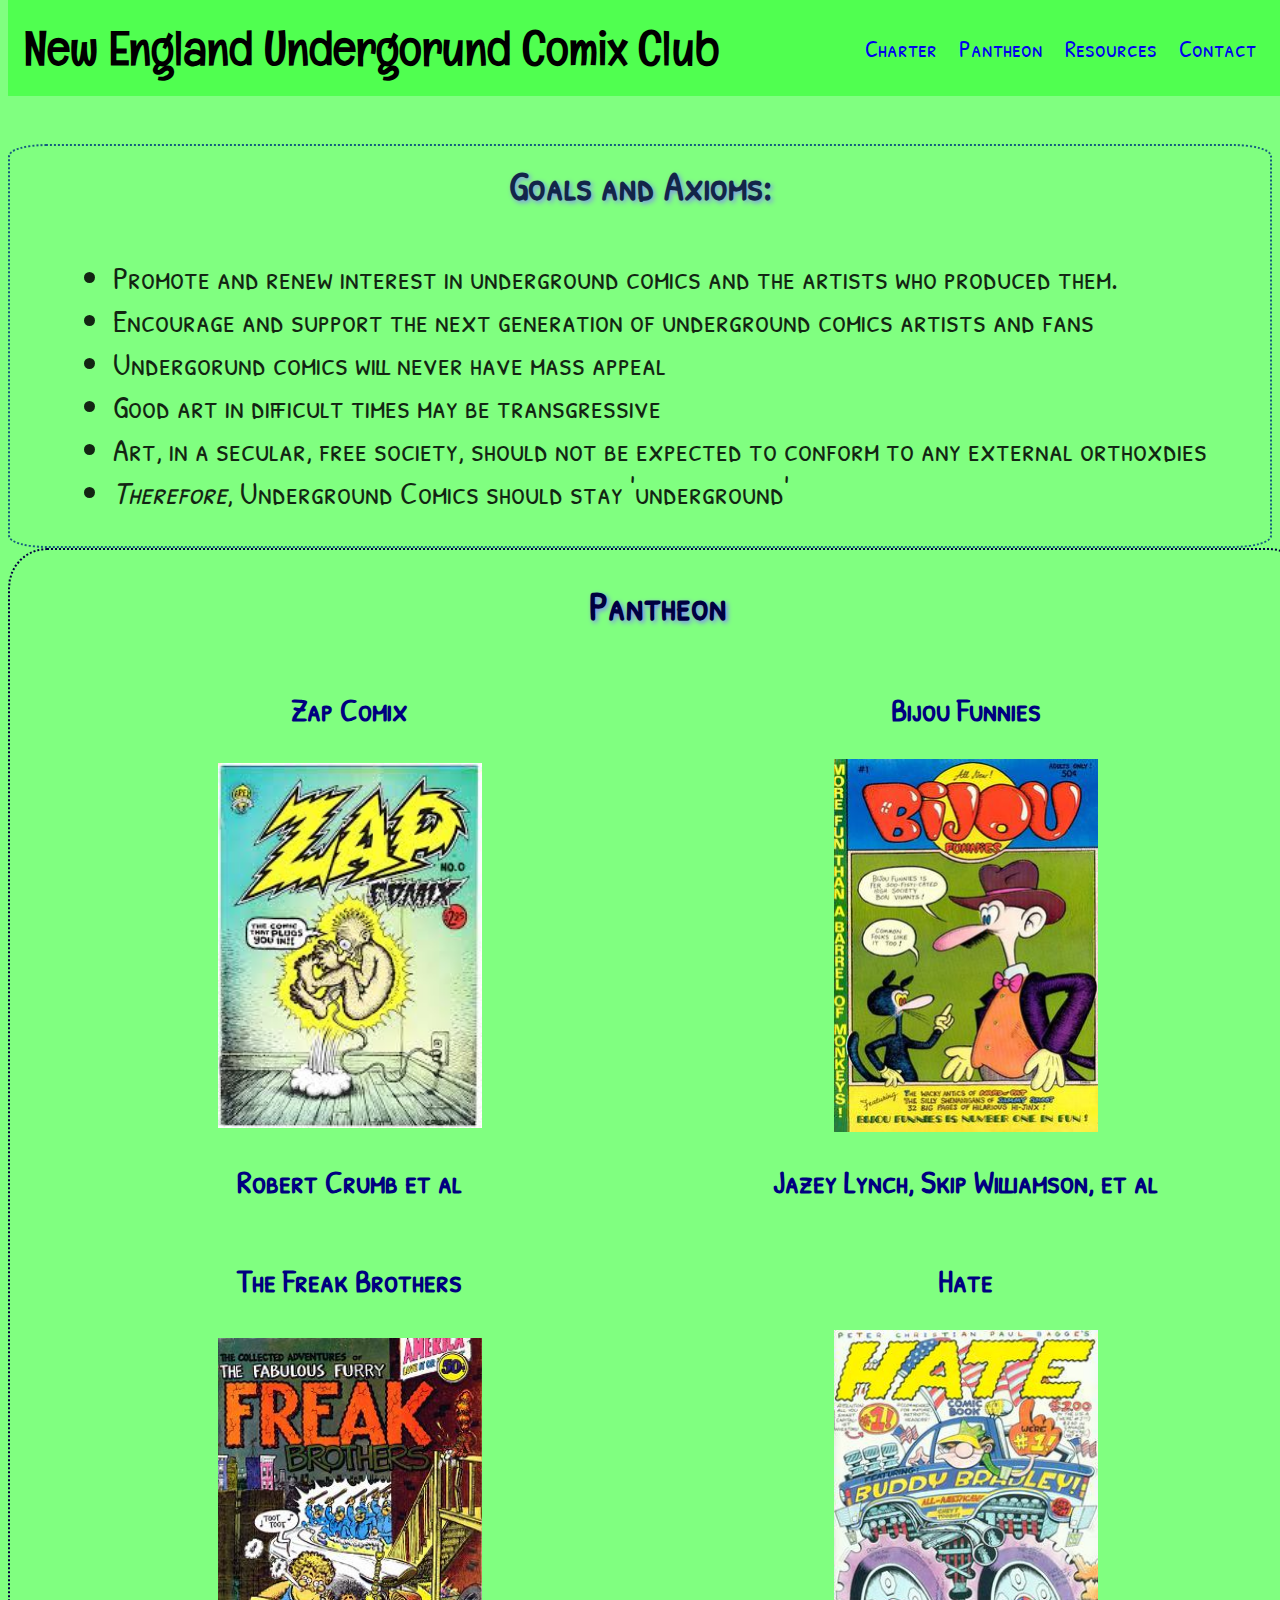
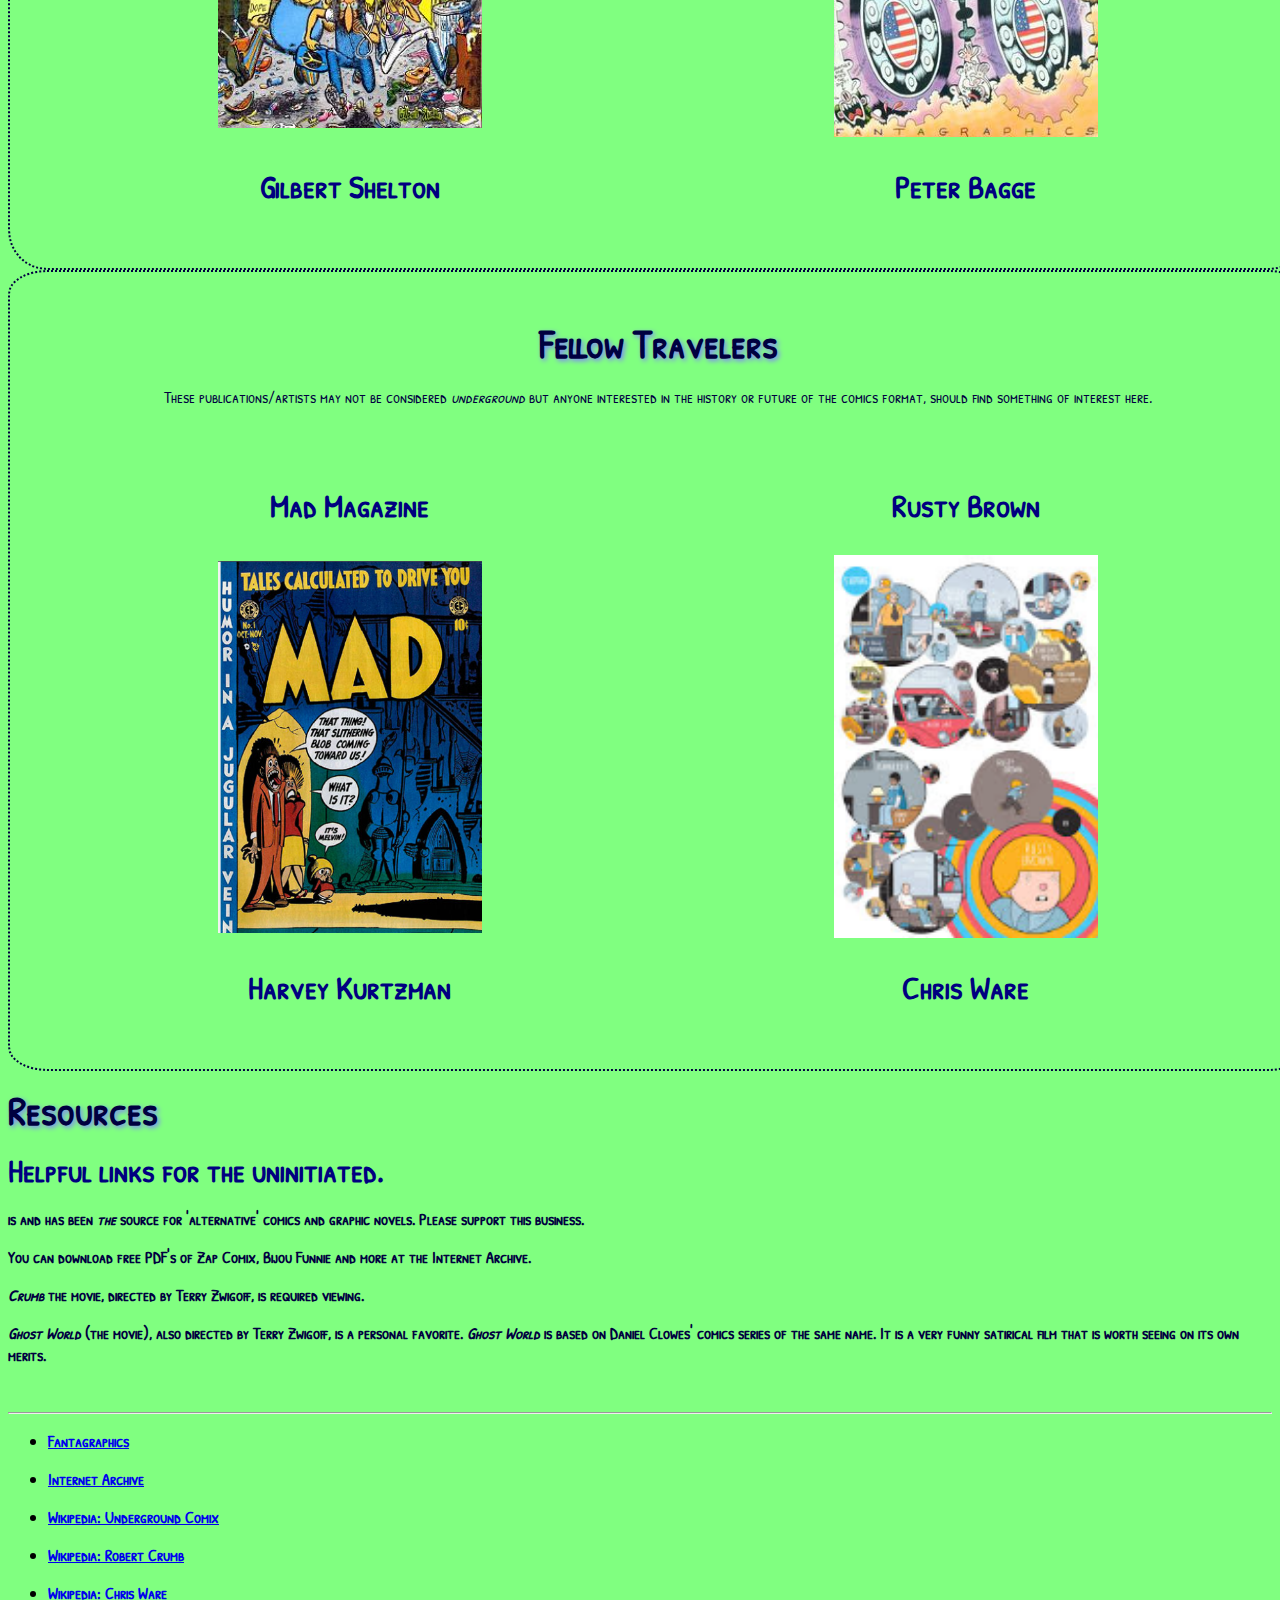
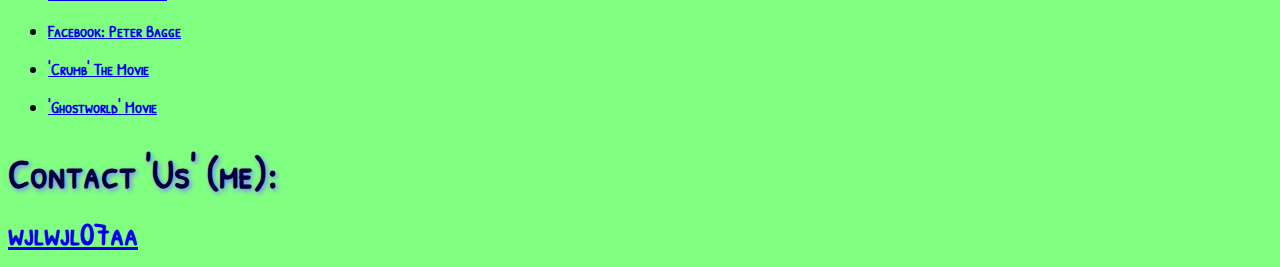
==== club/index.html @ 17bdfe34 "Adding (unfinished) items for club project." ====
<!DOCTYPE html>
<html>
  <meta name="viewport" content="width=device-width, initial-scale=1">
  <head>
    <link rel="preconnect" href="https://fonts.googleapis.com">
    <link rel="preconnect" href="https://fonts.gstatic.com" crossorigin>
    <link href="https://fonts.googleapis.com/css2?family=Englebert&display=swap" rel="stylesheet">
    <link href="https://fonts.googleapis.com/css2?family=Patrick+Hand+SC&display=swap" rel="stylesheet">
    <link rel="stylesheet" href="./resources/css/style.css">
  </head>
  <body>
    <div class="header">
      <div class="header logo">
        <h1>New England Undergorund Comix Club</h1>
      </div>
      <nav>
        <ul>
          <li><a class="nav-a" href="#charter">Charter</a></li>
          <li><a class="nav-a" href="#pantheon">Pantheon</a></li>
          <li><a class="nav-a" href="#resources">Resources</a></li>
          <li><a class="nav-a" href="#contact">Contact</a></li>
        </ul>
      </nav>
    </div> <!-- header -->       
      
    <div class="main">
      <div class="charter" id="charter">
        <h2>Goals and Axioms:</h2>
        <ul>
          <li>Promote and renew interest in underground comics and the artists who 
          produced them. </li>
          <li>Encourage and support the next generation of underground comics artists 
          and fans</li>
          <li>Undergorund comics will never have mass appeal</li>
          <li>Good art in difficult times may be transgressive</li>
          <li>Art, in a secular, free society, should not be expected to conform 
          to any external orthoxdies</li>
          <li><i>Therefore</i>, Underground Comics should stay 'underground'</li>
        </ul>
      </div> <!-- charter -->

      <div class="pantheon" id="pantheon">
        <h2>Pantheon</h2>
        <div class="pantheon items">
          
          <div class="pantheon item">
            <h3>Zap Comix</h3>
            <div class="pantheon image-container">
              <img src="./resources/images/zap-comics.jpg" alt="zap comics" />
            </div>
            <h3>Robert Crumb et al</h3>
          </div>
          
          <div class="pantheon item">
            <h3>Bijou Funnies</h3>
            <div class="pantheon image-container">
              <img src="./resources/images/BijouFunnies01.jpg" alt="zap comics" />
            </div>
            <h3>Jazey Lynch, Skip Williamson, et al</h3>
          </div>
          
          <div class="pantheon item">
            <h3>The Freak Brothers</h3>
            <div class="pantheon image-container">
              <img src="./resources/images/Freak_Brother_No_1.jpg" alt="Freak Brothers" />
            </div>
            <h3>Gilbert Shelton</h3>
          </div>
          
          <div class="pantheon item">
            <h3>Hate</h3>
            <div class="pantheon image-container">
              <img src="./resources/images/Hate-issue1.jpg" alt="Hate Comics" />
            </div>
            <h3>Peter Bagge</h3>
          </div>
        </div> <!-- pantheon items -->
      </div> <!-- pantheon -->

      <div class="pantheon" id="fellowtravelers">
        <div class="pantheon title">
          <h2>Fellow Travelers</h2>
          <p>These publications/artists may not be considered <i>underground</i> 
            but anyone interested in the history or future of the comics format, 
            should find something of interest here. 
          </p>
        </div>
        <div class="pantheon items">
          <div class="pantheon item">
            <h3>Mad Magazine</h3>
            <div class="pantheon image-container">
              <img src="./resources/images/MadMagazine-1.png" alt="Mad Magazine #1" />
            </div>
            <h3>Harvey Kurtzman</h3>
          </div>
      
          <div class="pantheon item">
            <h3>Rusty Brown</h3>
            <div class="pantheon image-container">
              <img src="./resources/images/Rusty-Brown.png" alt="Mad Magazine #1" />
            </div>
            <h3>Chris Ware</h3>
          </div>

        </div> <!-- pantheon items -->
      </div>  <!-- fellow travelers -->

        <div class="resources" id="resources">
          <h2>Resources</h2>
          <h3>Helpful links for the uninitiated.</h3> 
          <p><b><Fantagraphics</b> is and has been <i>the</i> source for 'alternative' 
            comics and graphic novels. Please support this business.</p>
          <p>You can download free PDF's of Zap Comix, Bijou Funnie and more at the <b>Internet 
            Archive</b>.
          </p>
          <p><i>Crumb</i> the movie, directed by <b>Terry Zwigoff</b>, is required viewing.</p>
          <p><i>Ghost World</i> (the movie), also directed by Terry Zwigoff, is a personal favorite.
            <i>Ghost World</i> is based on Daniel Clowes' comics series of the same name.
            It is a very funny satirical film that is worth seeing on its own merits.
          </p>
          <br>
          <hr>
          <ul>
            <li><p><a href="https://www.fantagraphics.com">Fantagraphics</a></p></li>
            <li><p><a href="https://archive.org/">Internet Archive</a></p></li>
            <li><p><a href="https://en.wikipedia.org/wiki/Undergorund_comix">Wikipedia: Underground Comix</a></p></li>
            <li><p><a href="https://en.wikipedia.org/wiki/Robert_Crumb">Wikipedia: Robert Crumb</a></p></li>
            <li><p><a href="https://en.wikipedia.org/wiki/Chris_Ware">Wikipedia: Chris Ware</a></p></li>
            <li><p><a href="https://www.facebook.com/peterbaggecomics/">Facebook: Peter Bagge</a></p></li>
            <li><p><a href="https://www.criterion.com/films/2104-crumb">'Crumb' The Movie</a></p></li>
            <li><p><a href="https://www.imdb.com/title/tt0162346/">'Ghostworld' Movie</a></p></li>
          </ul>
        </div> <!-- resources -->

        <div class="contact" id="contact">
          <h2>Contact 'Us' (me):</h2>
          <h3><a href="mailto:wjlwjl07aa@gmail.com">wjlwjl07aa</a></h3>     
        </div> <!-- contact -->

      </div> <!-- main -->
  </body>
</html>
---- club/resources/css/style.css ----
/* ----------------------------------------------------------------------------
    Global (html) Section
----------------------------------------------------------------------------- */

html {
  font-size: 16px;
}

/* ----------------------------------------------------------------------------
    Body Section
----------------------------------------------------------------------------- */
body {
  font-family: 'Patrick Hand SC';    
  background-color: #80FF80;
}

body h1 {
  font-size: 3rem;
}

body h2 {
  font-size: 2.5rem;
  font-weight: 700;
  margin: 0.75rem 0rem;
  color: #000040;
  text-shadow: 2px 2px 5px #8080FF;
}

body h3 {
  font-size: 2.0rem;
  font-weight: 700;
  margin: 0.75rem 0rem;
  color: #000080;
}

body h4 {
  font-size: 1.5 rem;
  font-weight: 600;
  margin: 0.75rem 0rem;
}

body p {
  font-size: 1rem;
  color: #000040;
}

/* body Media queries */

@media only screen and (max-width: 1000px) {
  body h1 {
    font-size: 2.5rem;
  }

  body h2 {
    font-size: 1.5rem;
  }

  body h3 {
    font-size: 1.5rem;
  }

  body h4 {
    font-size: 1rem;
  }
}

@media only screen and (max-width: 740px) {
  body h1 {
    font-size: 2rem;
  }

  body h2 {
    font-size: 1.25rem;
  }

  body h3 {
    font-size: 1rem;
  }

  body h4 {
    font-size: 0.85rem;
  }

  body p {
    font-size: 0.75;
  }
}

/* ----------------------------------------------------------------------------
    Header Section
----------------------------------------------------------------------------- */
.header {
    display: flex;
    position: fixed;
    justify-content: space-between; 
    align-items: center;
    padding: 0 0.5rem;
    top: 0px;
    width: 100%;
    height: 6rem;
    z-index: 5;
    background-color: rgba(80,255,80,1.0);
}

.header .logo {
  position: relative;
  font-family: Englebert;
  height: 4rem;
}

.header nav {
  position: relative;
  display: inline-flex;
  justify-content: flex-end;
  flex-grow: 2;
  font-size: 1.5rem;
  width: 65%;
  padding: 0px 1rem;
}

.header ul {
  list-style-type: none;
  margin: 1rem;
}

.header li {
  display: inline-block;
  padding: 0 0.5rem;
}

.header nav a {
  position: relative;
  text-decoration: none;
}

/* 
:target::before {
  content: " ";
  display: block;
  height: 6rem; 
  margin: -6rem 0 0; 
}
*/

/* ----------------------------------------------------------------------------
    Main Section
----------------------------------------------------------------------------- */
.main {
  display: flex;
  flex-direction: column;
  justify-content: space-around;
  position: relative;
  top: 8.5rem;
 /* background-image: url("https://upload.wikimedia.org/wikipedia/en/c/c4/Zap_Comix1.jpg");
  background-size: contain;
*/
}

/* ----------------------------------------------------------------------------
    Charter Section 
----------------------------------------------------------------------------- */
.charter {
  position: relative;
  top: 0px;
  display: flex;
  flex-direction: column;
  font-size: 2rem;
  border: 2px dotted #00407F;
  border-radius: 3%;
  align-items: center;
  scroll-margin-top: 6.5rem;
  opacity: 0.85;
}



/* ----------------------------------------------------------------------------
    Pantheon Section
----------------------------------------------------------------------------- */
.pantheon {
  display: flex;
  flex-wrap: wrap;
  justify-content: space-around;
  scroll-margin-top: 6.5rem; 
  padding: 1rem 1rem;
  border: 2px dotted #000040;
  border-radius: 3%;
  width: 100%;
}

.pantheon .items {
  border: none;
}

.pantheon .title {
  display: block;
  width: 100%;
  flex-grow: 1;
  border: none;
  text-align: center;
}

.pantheon .item {
  display: flex;
  flex-direction: column;
  justify-content: space-between;
  align-content: center;
  width: 45%;
  border: none;
}

.pantheon .image-container {
  max-width: 100%;
  width: 80%;
  height: auto; 
  overflow: hidden;
  border: none;
}

.pantheon img {
  display: block;
  min-width: 16.5rem;
  max-width: 16.5rem;
  width: 16.5 rem;
  height: 23 rem;
  border: none;
}

.pantheon h3 {
  text-align: center;
}

/* ----------------------------------------------------------------------------
    Members Section
----------------------------------------------------------------------------- */

/* ----------------------------------------------------------------------------
    Footer Section
----------------------------------------------------------------------------- */
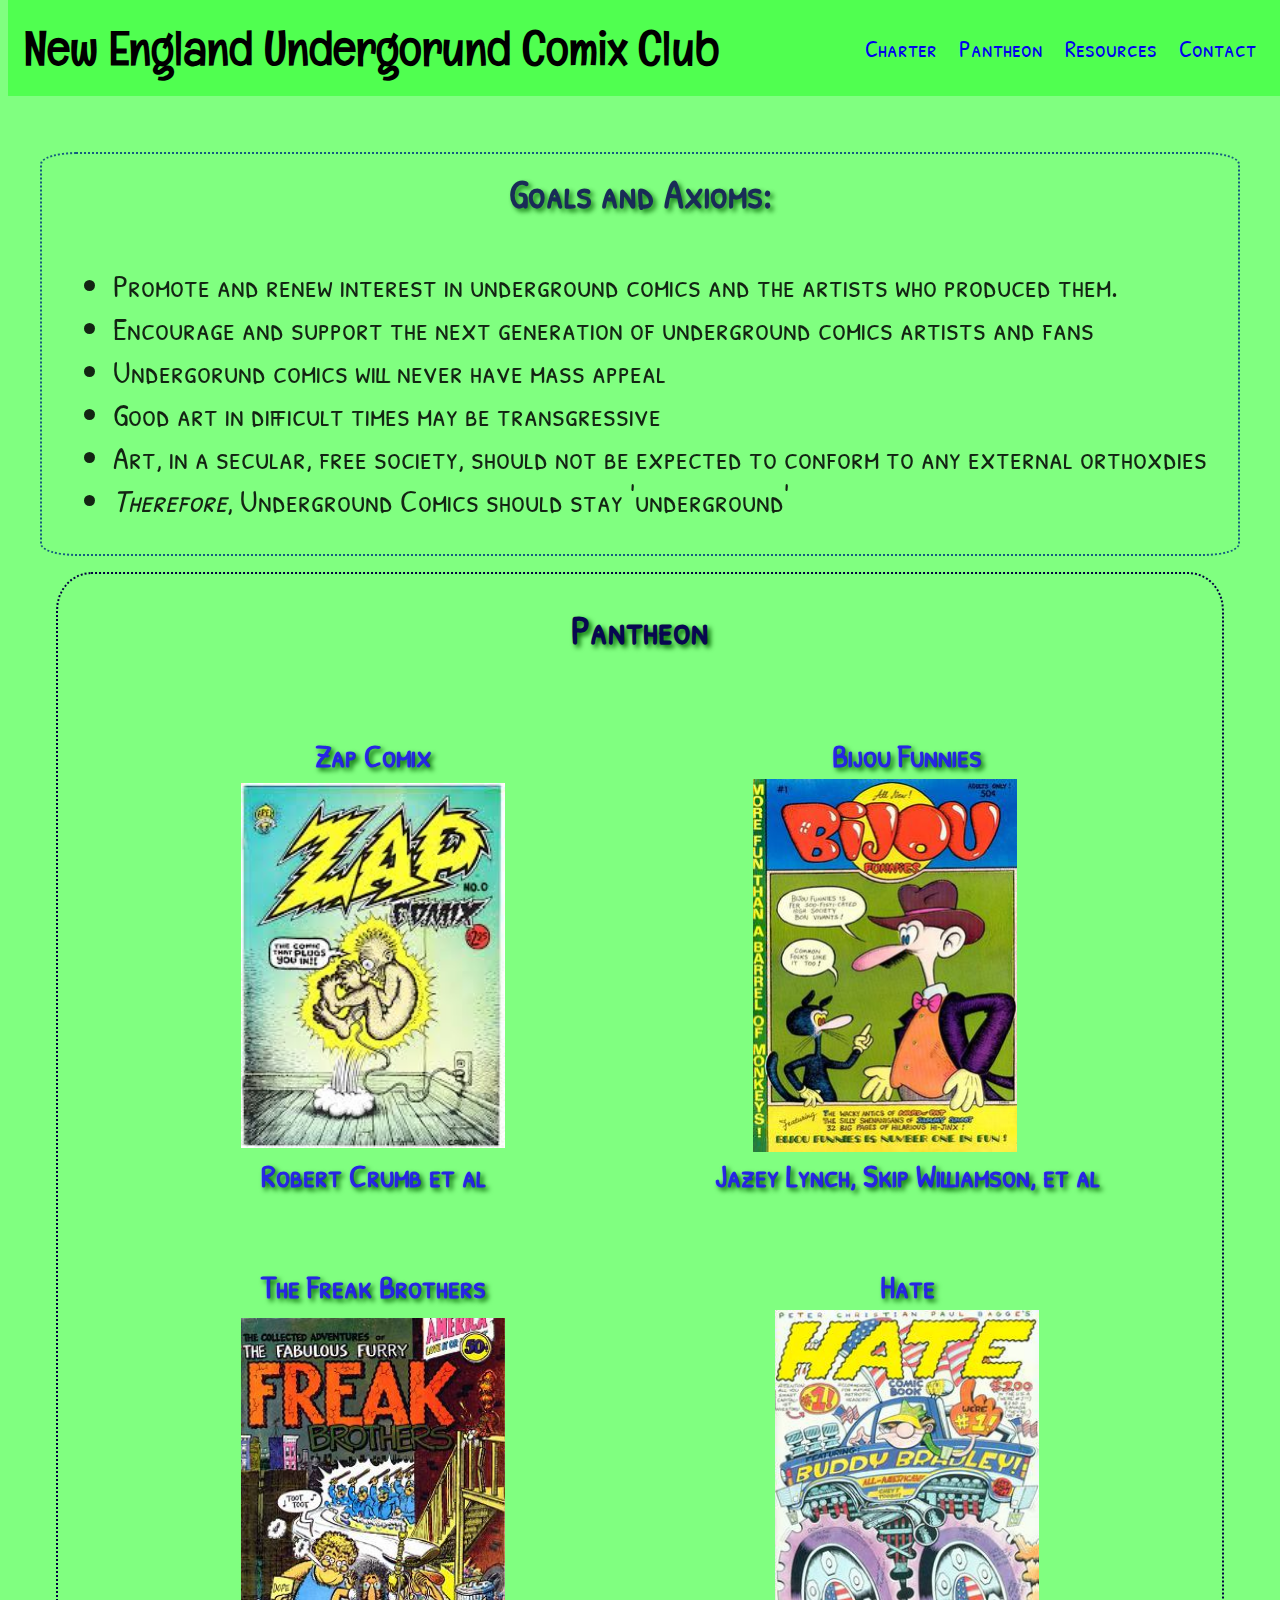
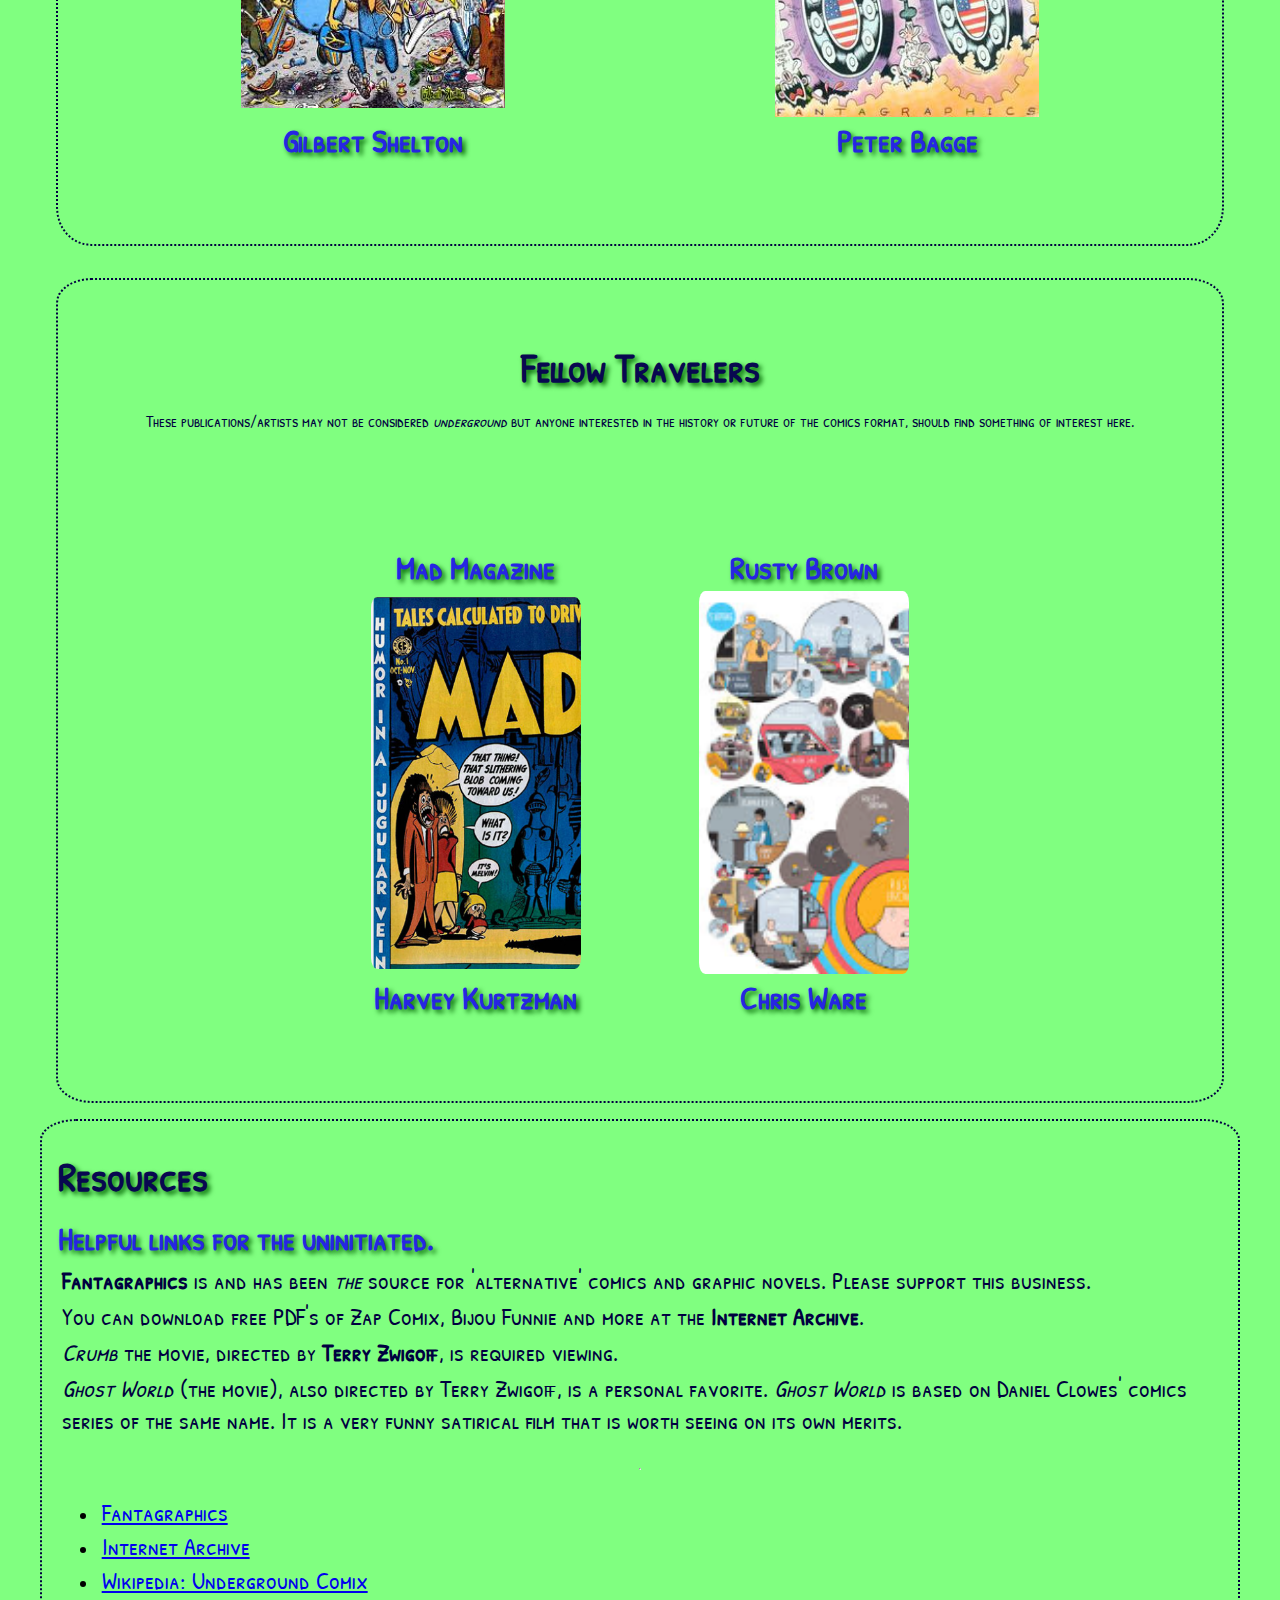
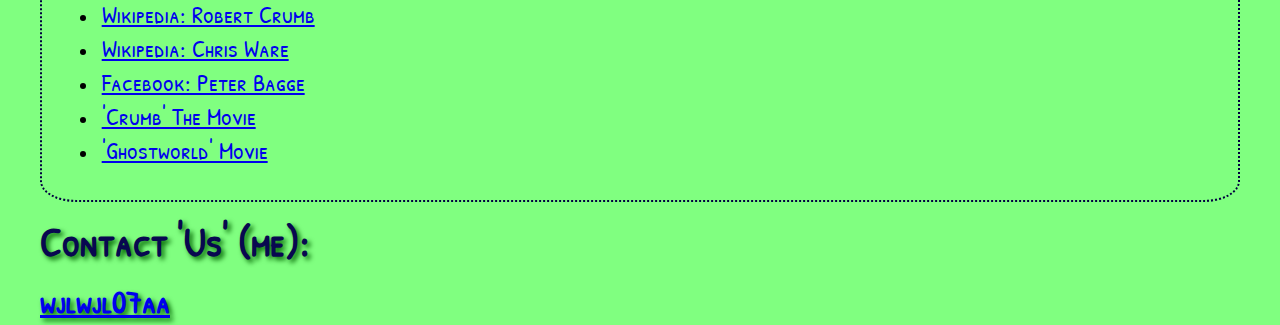
==== commit ef4fd3f7: "Adding more (unfinished) items for club project." ====
--- a/club/index.html
+++ b/club/index.html
@@ -108,7 +108,7 @@
         <div class="resources" id="resources">
           <h2>Resources</h2>
           <h3>Helpful links for the uninitiated.</h3> 
-          <p><b><Fantagraphics</b> is and has been <i>the</i> source for 'alternative' 
+          <p><b>Fantagraphics</b> is and has been <i>the</i> source for 'alternative' 
             comics and graphic novels. Please support this business.</p>
           <p>You can download free PDF's of Zap Comix, Bijou Funnie and more at the <b>Internet 
             Archive</b>.
--- a/club/resources/css/style.css
+++ b/club/resources/css/style.css
@@ -23,15 +23,16 @@
   font-size: 2.5rem;
   font-weight: 700;
   margin: 0.75rem 0rem;
-  color: #000040;
-  text-shadow: 2px 2px 5px #8080FF;
+  color: #080850;
+  text-shadow: 3px 3px 5px darkgreen;
 }
 
 body h3 {
   font-size: 2.0rem;
   font-weight: 700;
-  margin: 0.75rem 0rem;
-  color: #000080;
+  margin: 0.125rem 0rem;
+  color: #2626e2;
+  text-shadow: 3px 3px 5px darkgreen;
 }
 
 body h4 {
@@ -152,6 +153,7 @@
   justify-content: space-around;
   position: relative;
   top: 8.5rem;
+  margin: 1rem 2rem;
  /* background-image: url("https://upload.wikimedia.org/wikipedia/en/c/c4/Zap_Comix1.jpg");
   background-size: contain;
 */
@@ -165,6 +167,7 @@
   top: 0px;
   display: flex;
   flex-direction: column;
+  flex-wrap: wrap;
   font-size: 2rem;
   border: 2px dotted #00407F;
   border-radius: 3%;
@@ -174,7 +177,6 @@
 }
 
 
-
 /* ----------------------------------------------------------------------------
     Pantheon Section
 ----------------------------------------------------------------------------- */
@@ -182,11 +184,11 @@
   display: flex;
   flex-wrap: wrap;
   justify-content: space-around;
-  scroll-margin-top: 6.5rem; 
   padding: 1rem 1rem;
   border: 2px dotted #000040;
   border-radius: 3%;
-  width: 100%;
+  margin: 1rem 1rem;
+  scroll-margin-top: 6.5rem; 
 }
 
 .pantheon .items {
@@ -206,7 +208,7 @@
   flex-direction: column;
   justify-content: space-between;
   align-content: center;
-  width: 45%;
+  width: 40%;
   border: none;
 }
 
@@ -216,6 +218,8 @@
   height: auto; 
   overflow: hidden;
   border: none;
+  margin: 0px 0px;
+  padding: 0px 0px;
 }
 
 .pantheon img {
@@ -232,8 +236,25 @@
 }
 
 /* ----------------------------------------------------------------------------
-    Members Section
------------------------------------------------------------------------------ */
+    Resources Section
+----------------------------------------------------------------------------- */
+.resources {
+  display: flex;
+  flex-direction: column;
+  flex-wrap: wrap;
+  padding: 1rem 1rem;
+  border: 2px dotted #000040;
+  border-radius: 3%;
+  padding: 1rem 1rem;
+  scroll-margin-top: 6.5rem; 
+}
+
+.resources p {
+  margin: 0.125rem 0.23rem;
+  font-size: 1.5rem;
+}
+
+
 
 /* ----------------------------------------------------------------------------
     Footer Section
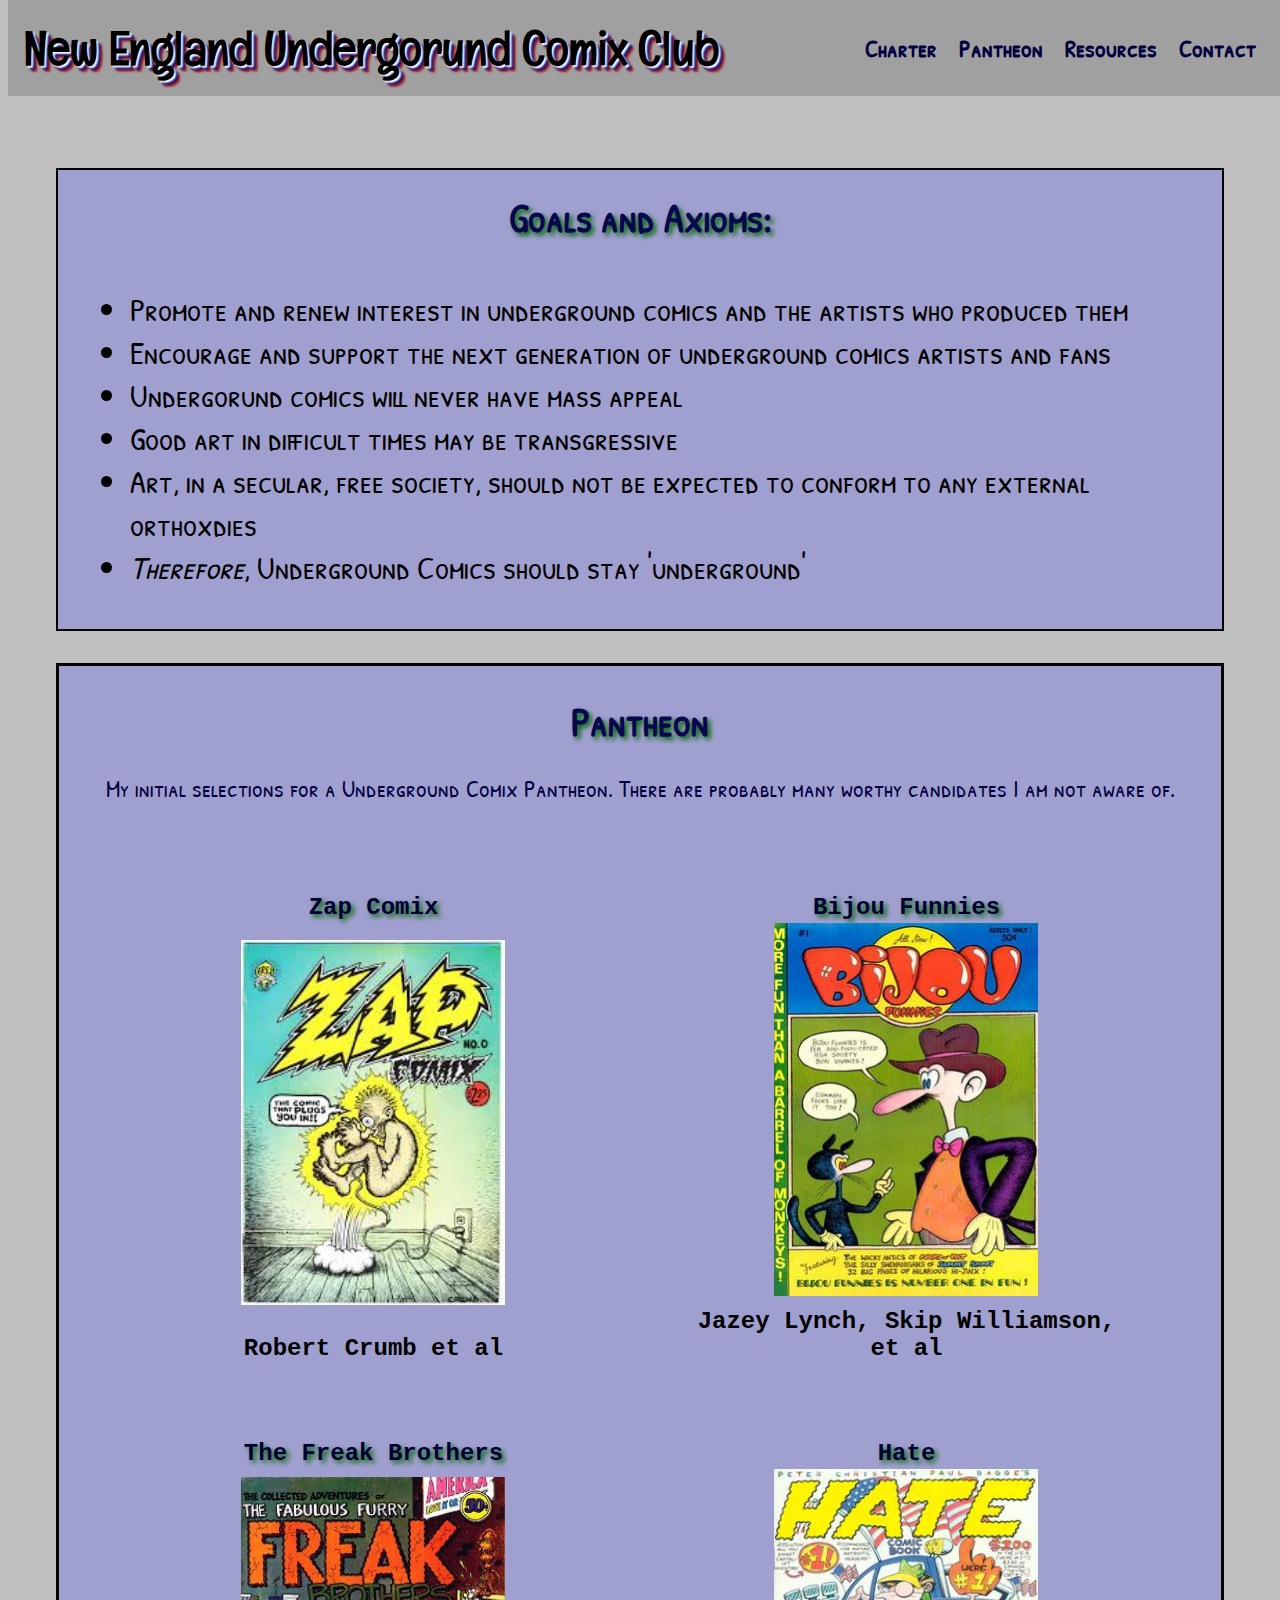
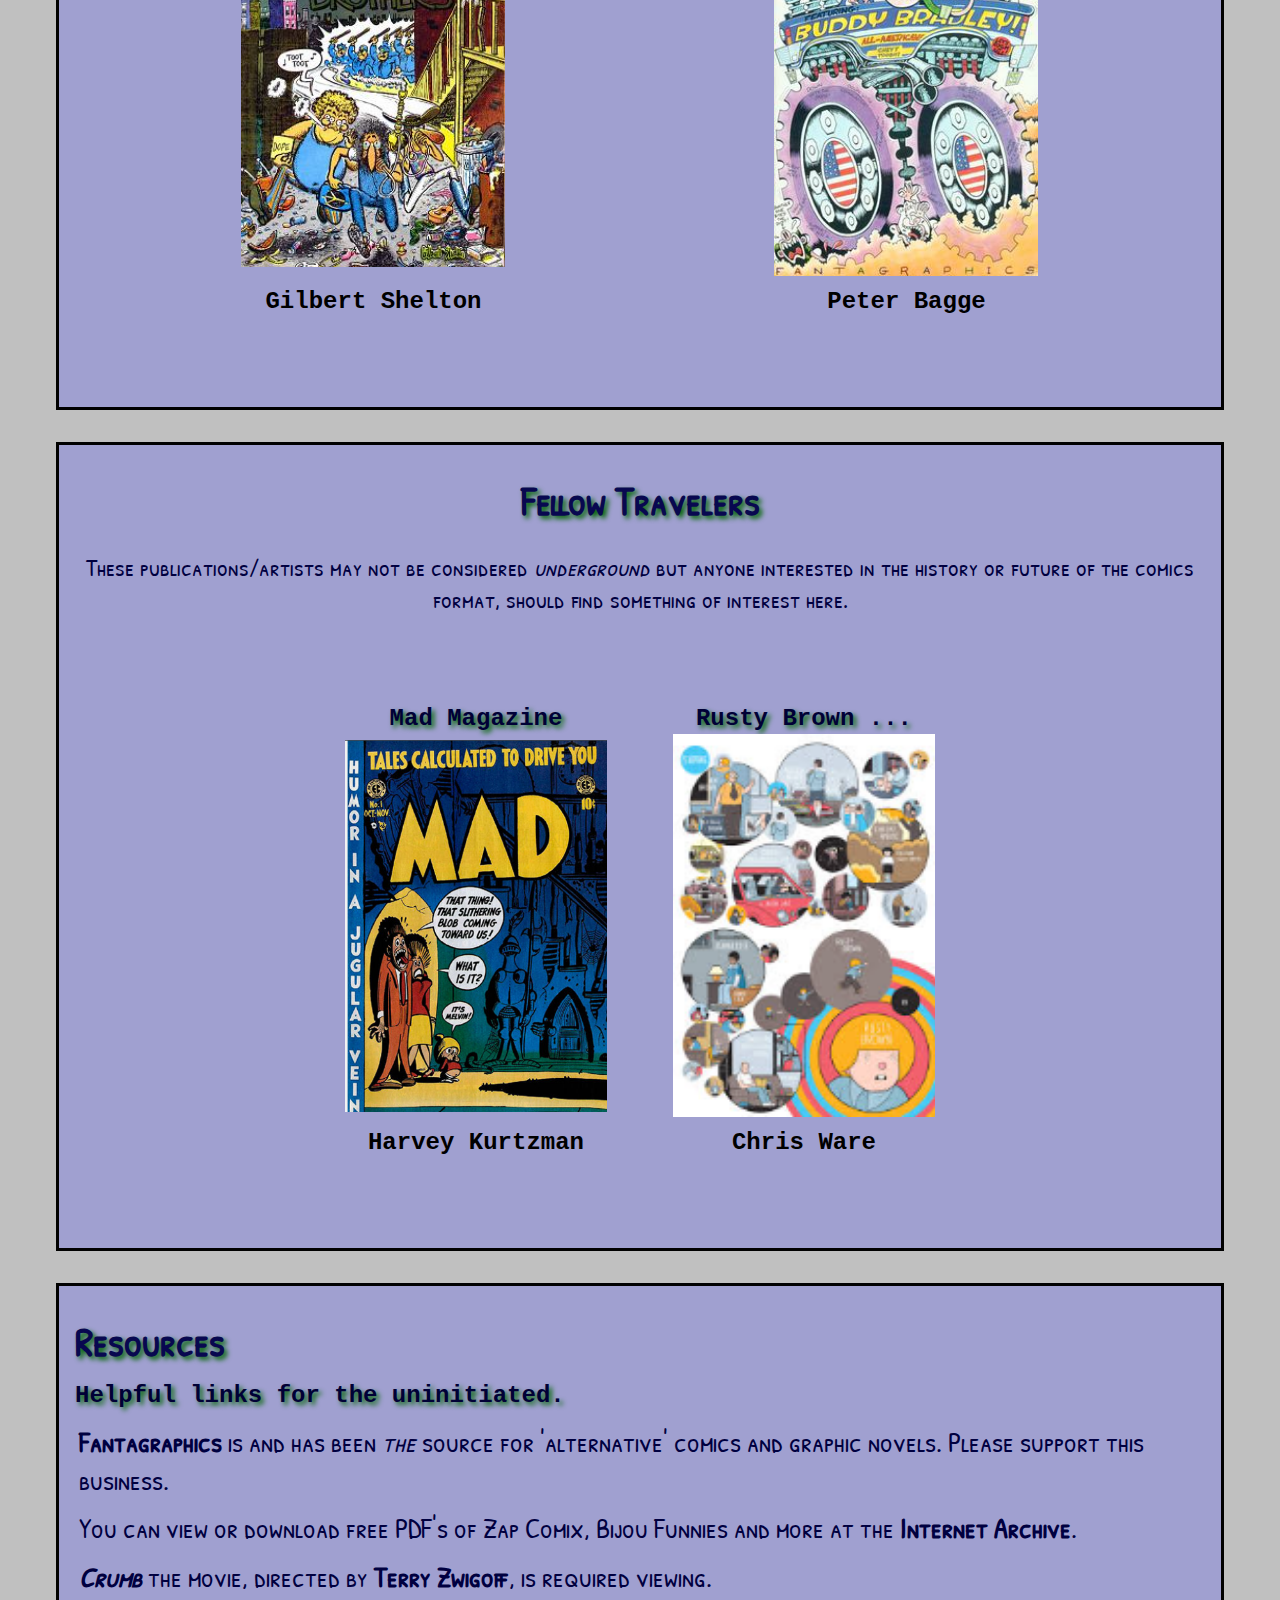
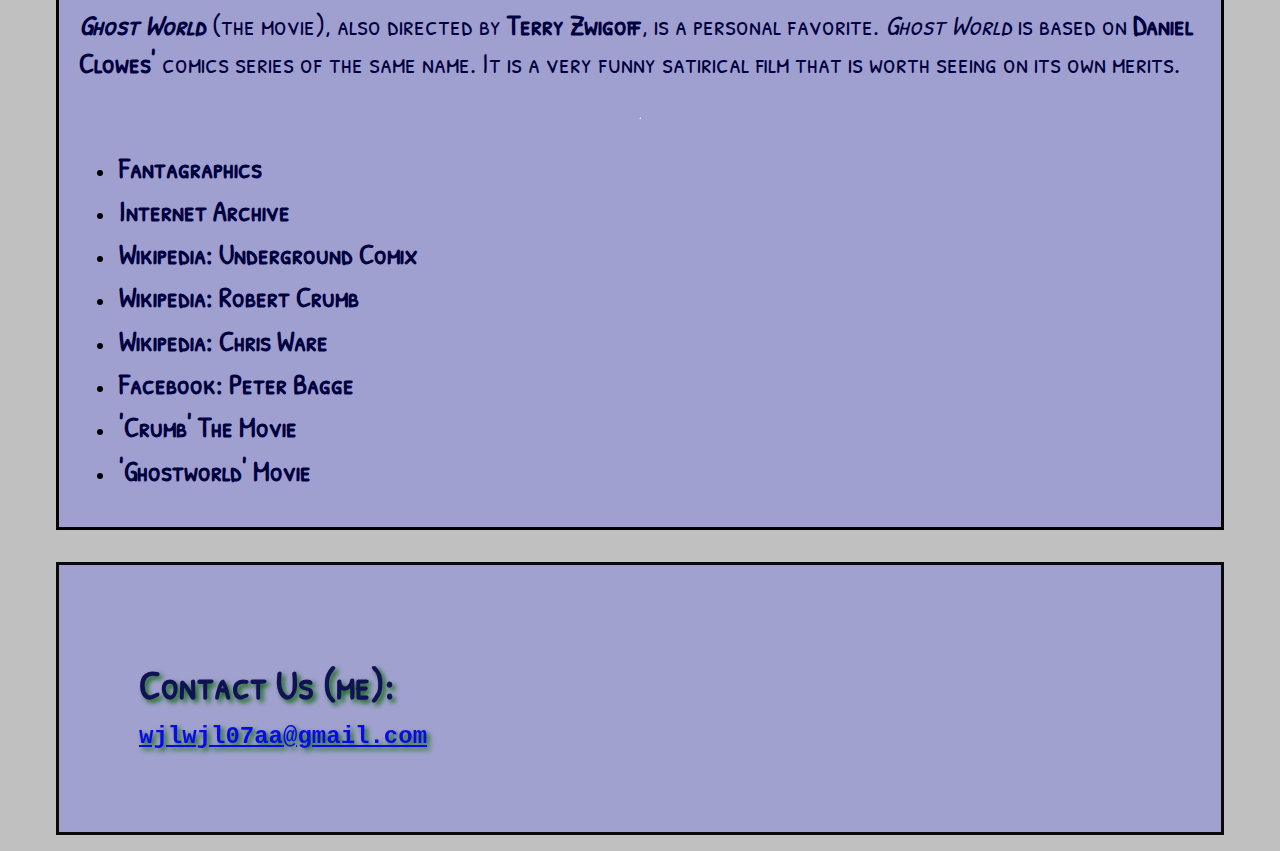
==== commit d659ec12: "Final CSS and HTML tweaks to the club project." ====
--- a/club/index.html
+++ b/club/index.html
@@ -28,7 +28,7 @@
         <h2>Goals and Axioms:</h2>
         <ul>
           <li>Promote and renew interest in underground comics and the artists who 
-          produced them. </li>
+          produced them </li>
           <li>Encourage and support the next generation of underground comics artists 
           and fans</li>
           <li>Undergorund comics will never have mass appeal</li>
@@ -40,39 +40,52 @@
       </div> <!-- charter -->
 
       <div class="pantheon" id="pantheon">
-        <h2>Pantheon</h2>
+        <div class="pantheon title">
+          <h2>Pantheon</h2>
+          <p>My initial selections for a Underground Comix Pantheon. 
+            There are probably many worthy candidates I am not aware of.
+          </p>
+        </div>
         <div class="pantheon items">
           
           <div class="pantheon item">
             <h3>Zap Comix</h3>
             <div class="pantheon image-container">
+              <a href="https://archive.org/details/zap-comix-1_202204" target="_blank">
               <img src="./resources/images/zap-comics.jpg" alt="zap comics" />
+              </a>
             </div>
-            <h3>Robert Crumb et al</h3>
+            <h4>Robert Crumb et al</h4>
           </div>
           
           <div class="pantheon item">
             <h3>Bijou Funnies</h3>
             <div class="pantheon image-container">
-              <img src="./resources/images/BijouFunnies01.jpg" alt="zap comics" />
+              <a href="https://archive.org/details/bijou-funnies-08/Bijou%20Funnies%2001/page/n7/mode/2up" target="_blank">
+              <img src="./resources/images/BijouFunnies01.jpg" alt="bijou funnies" />
+              </a>
             </div>
-            <h3>Jazey Lynch, Skip Williamson, et al</h3>
+            <h4>Jazey Lynch, Skip Williamson, et al</h4>
           </div>
           
           <div class="pantheon item">
             <h3>The Freak Brothers</h3>
             <div class="pantheon image-container">
+              <a href="https://archive.org/details/the-collected-adventures-of-the-fabulous-furry-freak-brothers-1" target="_blank">
               <img src="./resources/images/Freak_Brother_No_1.jpg" alt="Freak Brothers" />
+              </a>
             </div>
-            <h3>Gilbert Shelton</h3>
+            <h4>Gilbert Shelton</h4>
           </div>
           
           <div class="pantheon item">
             <h3>Hate</h3>
             <div class="pantheon image-container">
-              <img src="./resources/images/Hate-issue1.jpg" alt="Hate Comics" />
+              <a href="https://archive.org/details/hate-1" target="_blank">
+                <img src="./resources/images/Hate-issue1.jpg" alt="Hate Comics" />
+              </a>
             </div>
-            <h3>Peter Bagge</h3>
+            <h4>Peter Bagge</h4>
           </div>
         </div> <!-- pantheon items -->
       </div> <!-- pantheon -->
@@ -89,33 +102,37 @@
           <div class="pantheon item">
             <h3>Mad Magazine</h3>
             <div class="pantheon image-container">
-              <img src="./resources/images/MadMagazine-1.png" alt="Mad Magazine #1" />
+              <a href="https://www.amazon.com/Mad-Magazine-1-Harvey-Kurtzman-ebook/dp/B00DWEREPU" target="_blank">
+                <img src="./resources/images/MadMagazine-1.png" alt="Mad Magazine #1" />
+              </a>
             </div>
-            <h3>Harvey Kurtzman</h3>
+            <h4>Harvey Kurtzman</h4>
           </div>
       
           <div class="pantheon item">
-            <h3>Rusty Brown</h3>
+            <h3>Rusty Brown ...</h3>
             <div class="pantheon image-container">
-              <img src="./resources/images/Rusty-Brown.png" alt="Mad Magazine #1" />
+              <a href="https://www.amazon.com/Rusty-Brown-Pantheon-Graphic-Library/dp/0375424326" target="_blank">
+                <img src="./resources/images/Rusty-Brown.png" alt="Mad Magazine #1" />
+              </a>
             </div>
-            <h3>Chris Ware</h3>
+            <h4>Chris Ware</h4>
           </div>
-
         </div> <!-- pantheon items -->
       </div>  <!-- fellow travelers -->
 
         <div class="resources" id="resources">
           <h2>Resources</h2>
           <h3>Helpful links for the uninitiated.</h3> 
-          <p><b>Fantagraphics</b> is and has been <i>the</i> source for 'alternative' 
+          <a href="https://www.fantagraphics.com">
+            <p><b>Fantagraphics</b></a> is and has been <i>the</i> source for 'alternative' 
             comics and graphic novels. Please support this business.</p>
-          <p>You can download free PDF's of Zap Comix, Bijou Funnie and more at the <b>Internet 
-            Archive</b>.
+          <p>You can view or download free PDF's of Zap Comix, Bijou Funnies and more at the 
+            <a href="https://archive.org/"><b>Internet Archive</b></a>.
           </p>
-          <p><i>Crumb</i> the movie, directed by <b>Terry Zwigoff</b>, is required viewing.</p>
-          <p><i>Ghost World</i> (the movie), also directed by Terry Zwigoff, is a personal favorite.
-            <i>Ghost World</i> is based on Daniel Clowes' comics series of the same name.
+          <p><i><b>Crumb</b></i> the movie, directed by <b>Terry Zwigoff</b>, is required viewing.</p>
+          <p><i><b>Ghost World</b></i> (the movie), also directed by <b>Terry Zwigoff</b>, is a personal favorite.
+            <i>Ghost World</i> is based on <b>Daniel Clowes'</b> comics series of the same name.
             It is a very funny satirical film that is worth seeing on its own merits.
           </p>
           <br>
@@ -132,10 +149,10 @@
           </ul>
         </div> <!-- resources -->
 
-        <div class="contact" id="contact">
-          <h2>Contact 'Us' (me):</h2>
-          <h3><a href="mailto:wjlwjl07aa@gmail.com">wjlwjl07aa</a></h3>     
-        </div> <!-- contact -->
+        <div class="footer" id="contact">
+          <h2>Contact Us (me):</h2>
+          <h3><a href="mailto:wjlwjl07aa@gmail.com">wjlwjl07aa@gmail.com</a></h3>     
+        </div> <!-- footer -->
 
       </div> <!-- main -->
   </body>
--- a/club/resources/css/style.css
+++ b/club/resources/css/style.css
@@ -7,16 +7,32 @@
   font-size: 16px;
 }
 
+@media only screen and (max-width: 1200px) {
+  html {
+    font-size: 14px;
+  }
+}
+
+@media only screen and (max-width: 740px) {
+  html {
+    font-size: 12px;
+  }
+}
+
+
 /* ----------------------------------------------------------------------------
     Body Section
 ----------------------------------------------------------------------------- */
 body {
   font-family: 'Patrick Hand SC';    
-  background-color: #80FF80;
+  background-color: #C0C0C0;
 }
 
 body h1 {
   font-size: 3rem;
+  text-shadow: 2px 2px 2px white,
+               4px 4px 2px #070772, 
+               6px 6px 2px #a82727;
 }
 
 body h2 {
@@ -28,15 +44,17 @@
 }
 
 body h3 {
-  font-size: 2.0rem;
+  font-size: 1.5rem;
+  font-family: 'Courier New', Courier, monospace;
   font-weight: 700;
   margin: 0.125rem 0rem;
-  color: #2626e2;
+  color: #000036;
   text-shadow: 3px 3px 5px darkgreen;
 }
 
 body h4 {
-  font-size: 1.5 rem;
+  font-size: 1.5rem;
+  font-family: 'Courier New', Courier, monospace;
   font-weight: 600;
   margin: 0.75rem 0rem;
 }
@@ -46,47 +64,6 @@
   color: #000040;
 }
 
-/* body Media queries */
-
-@media only screen and (max-width: 1000px) {
-  body h1 {
-    font-size: 2.5rem;
-  }
-
-  body h2 {
-    font-size: 1.5rem;
-  }
-
-  body h3 {
-    font-size: 1.5rem;
-  }
-
-  body h4 {
-    font-size: 1rem;
-  }
-}
-
-@media only screen and (max-width: 740px) {
-  body h1 {
-    font-size: 2rem;
-  }
-
-  body h2 {
-    font-size: 1.25rem;
-  }
-
-  body h3 {
-    font-size: 1rem;
-  }
-
-  body h4 {
-    font-size: 0.85rem;
-  }
-
-  body p {
-    font-size: 0.75;
-  }
-}
 
 /* ----------------------------------------------------------------------------
     Header Section
@@ -101,7 +78,7 @@
     width: 100%;
     height: 6rem;
     z-index: 5;
-    background-color: rgba(80,255,80,1.0);
+    background-color: #A0A0A0;
 }
 
 .header .logo {
@@ -132,18 +109,39 @@
 
 .header nav a {
   position: relative;
+  font-size: 1.5rem;
+  font-weight: 600;
   text-decoration: none;
-}
-
-/* 
-:target::before {
-  content: " ";
-  display: block;
-  height: 6rem; 
-  margin: -6rem 0 0; 
-}
-*/
-
+  color: #000040;
+}
+
+.header nav a:hover {
+  color: #008000;
+  text-shadow: 2px 2px 2px #bbdff3;
+  position: relative;
+  text-decoration: none;
+}
+
+@media only screen and (max-width: 1200px) {
+  body h1 {
+    font-size: 2.5rem;
+  }
+}
+
+@media only screen and (max-width: 875px) {
+  body h1 {
+    font-size: 2.0rem;
+  }
+}
+
+@media only screen and (max-width: 600px) {
+  body h1 {
+    font-size: 1.5rem;
+  }
+  .header .nav a {
+    font-size: 1rem;
+  }
+}
 /* ----------------------------------------------------------------------------
     Main Section
 ----------------------------------------------------------------------------- */
@@ -154,9 +152,6 @@
   position: relative;
   top: 8.5rem;
   margin: 1rem 2rem;
- /* background-image: url("https://upload.wikimedia.org/wikipedia/en/c/c4/Zap_Comix1.jpg");
-  background-size: contain;
-*/
 }
 
 /* ----------------------------------------------------------------------------
@@ -168,12 +163,13 @@
   display: flex;
   flex-direction: column;
   flex-wrap: wrap;
+  align-items: center;
   font-size: 2rem;
-  border: 2px dotted #00407F;
-  border-radius: 3%;
-  align-items: center;
+  border: 2px solid black;
+  margin: 1rem 1rem;
+  padding: 0.5rem 2rem;
   scroll-margin-top: 6.5rem;
-  opacity: 0.85;
+  background-color: #A0A0D0;
 }
 
 
@@ -185,10 +181,10 @@
   flex-wrap: wrap;
   justify-content: space-around;
   padding: 1rem 1rem;
-  border: 2px dotted #000040;
-  border-radius: 3%;
+  border: 3px solid black;
   margin: 1rem 1rem;
   scroll-margin-top: 6.5rem; 
+  background-color: #A0A0D0;
 }
 
 .pantheon .items {
@@ -201,6 +197,8 @@
   flex-grow: 1;
   border: none;
   text-align: center;
+  margin: 0px 0px;
+  padding: 0px 0px;
 }
 
 .pantheon .item {
@@ -214,7 +212,7 @@
 
 .pantheon .image-container {
   max-width: 100%;
-  width: 80%;
+  width: 100%;
   height: auto; 
   overflow: hidden;
   border: none;
@@ -226,13 +224,17 @@
   display: block;
   min-width: 16.5rem;
   max-width: 16.5rem;
-  width: 16.5 rem;
-  height: 23 rem;
-  border: none;
-}
-
-.pantheon h3 {
+  width: 16.5rem;
+  height: auto;
+  border: none;
+}
+
+.pantheon h3, h4 {
   text-align: center;
+}
+
+.pantheon p {
+  font-size: 1.5rem;
 }
 
 /* ----------------------------------------------------------------------------
@@ -243,19 +245,48 @@
   flex-direction: column;
   flex-wrap: wrap;
   padding: 1rem 1rem;
-  border: 2px dotted #000040;
-  border-radius: 3%;
-  padding: 1rem 1rem;
+  border: 3px solid black;
+  margin: 1rem 1rem;
   scroll-margin-top: 6.5rem; 
+  background-color: #A0A0D0;
+}
+
+.resources h3 {
+  margin-bottom: 0.5rem;
 }
 
 .resources p {
-  margin: 0.125rem 0.23rem;
-  font-size: 1.5rem;
-}
-
+  margin: 0.33rem 0.23rem;
+  font-size: 1.75rem;
+}
+
+.resources a {
+  font-weight: 700;
+  text-decoration: none;
+  color: #000040;
+}
+
+.resources a:hover {
+  color: #008000;
+  text-shadow: 2px 2px 2px #bbdff3;
+}
+
+
+@media only screen and (max-width: 640px) {
+  .pantheon .item {
+    width: 60%;
+  }
+}
 
 
 /* ----------------------------------------------------------------------------
     Footer Section
 ----------------------------------------------------------------------------- */
+.footer {
+  padding: 5rem 5rem;
+  border: 3px solid black;
+  margin: 1rem 1rem;
+  scroll-margin-top: 6.5rem; 
+  background-color: #A0A0D0;
+  opacity: 0.95;
+}